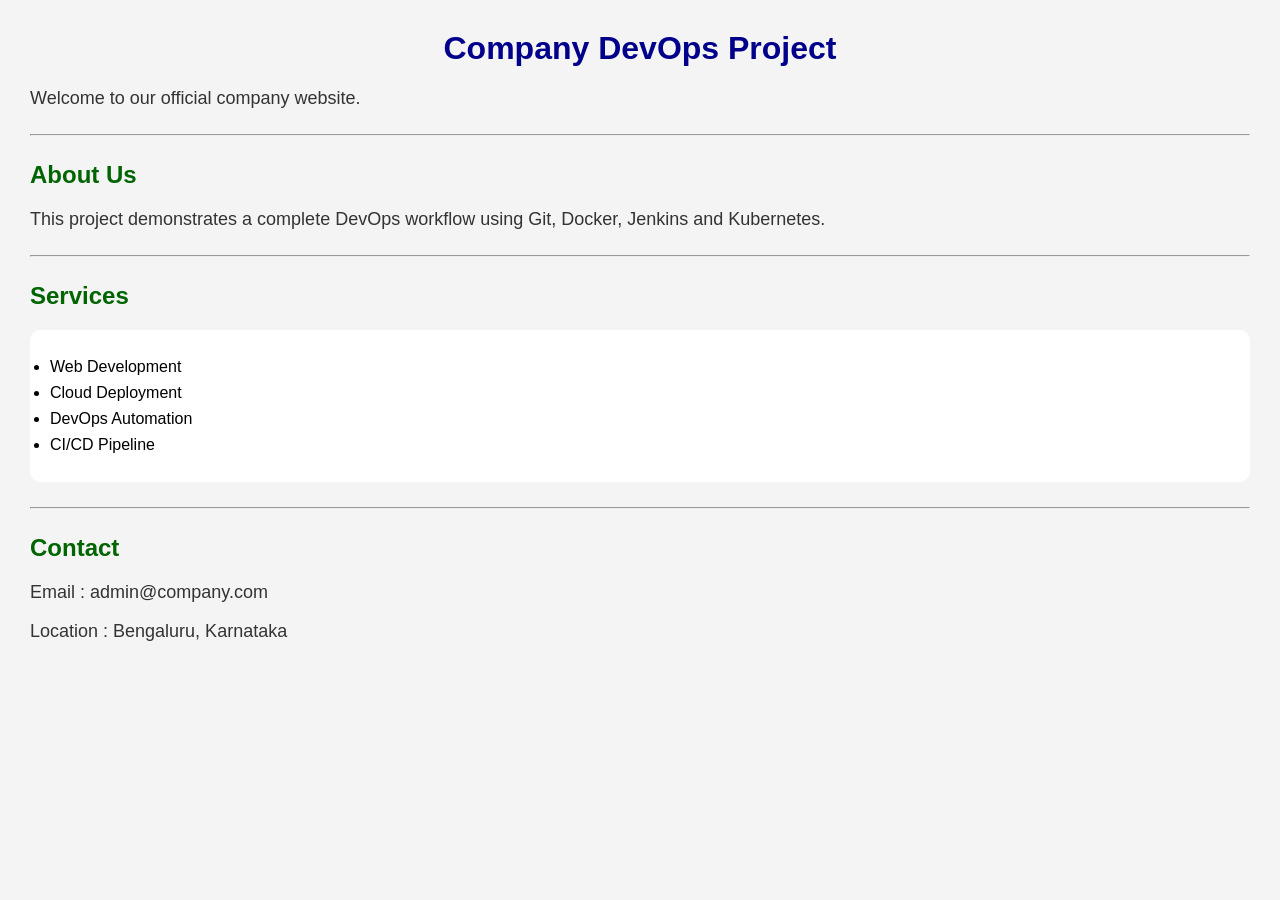
==== app/index.html @ 170b5fc7 "Initial project structure" ====
<!DOCTYPE html>
<html>

<head>

    <title>Company DevOps Project</title>

    <link rel="stylesheet" href="style.css">

</head>

<body>

    <h1>Company DevOps Project</h1>

    <p>Welcome to our official company website.</p>

    <hr>

    <h2>About Us</h2>

    <p>
    This project demonstrates a complete DevOps workflow using Git, Docker,
    Jenkins and Kubernetes.
    </p>

    <hr>

    <h2>Services</h2>

    <ul>
        <li>Web Development</li>
        <li>Cloud Deployment</li>
        <li>DevOps Automation</li>
        <li>CI/CD Pipeline</li>
    </ul>

    <hr>

    <h2>Contact</h2>

    <p>Email : admin@company.com</p>

    <p>Location : Bengaluru, Karnataka</p>

</body>

</html>
---- app/style.css ----
body {
    font-family: Arial, sans-serif;
    background-color: #f4f4f4;
    margin: 30px;
}

h1 {
    color: darkblue;
    text-align: center;
}

h2 {
    color: darkgreen;
}

p {
    color: #333333;
    font-size: 18px;
}

ul {
    background-color: white;
    padding: 20px;
    border-radius: 10px;
}

li {
    margin: 8px 0;
}

hr {
    margin: 25px 0;
}
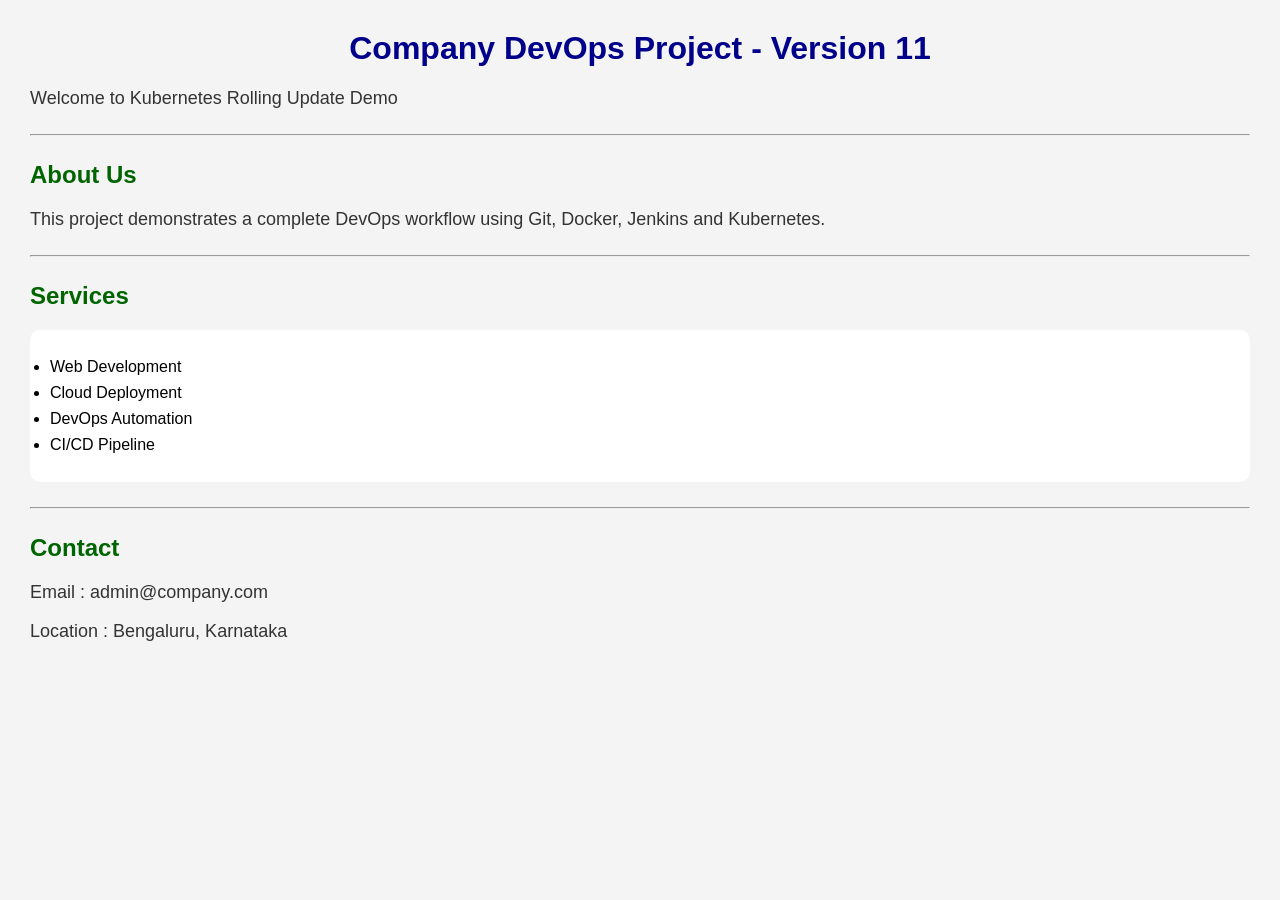
==== commit 26c4573e: "Added Final CI/CD Pipeline" ====
--- a/app/index.html
+++ b/app/index.html
@@ -11,9 +11,9 @@
 
 <body>
 
-    <h1>Company DevOps Project</h1>
+    <h1>Company DevOps Project - Version 11</h1>
 
-    <p>Welcome to our official company website.</p>
+    <p>Welcome to Kubernetes Rolling Update Demo</p>
 
     <hr>
 
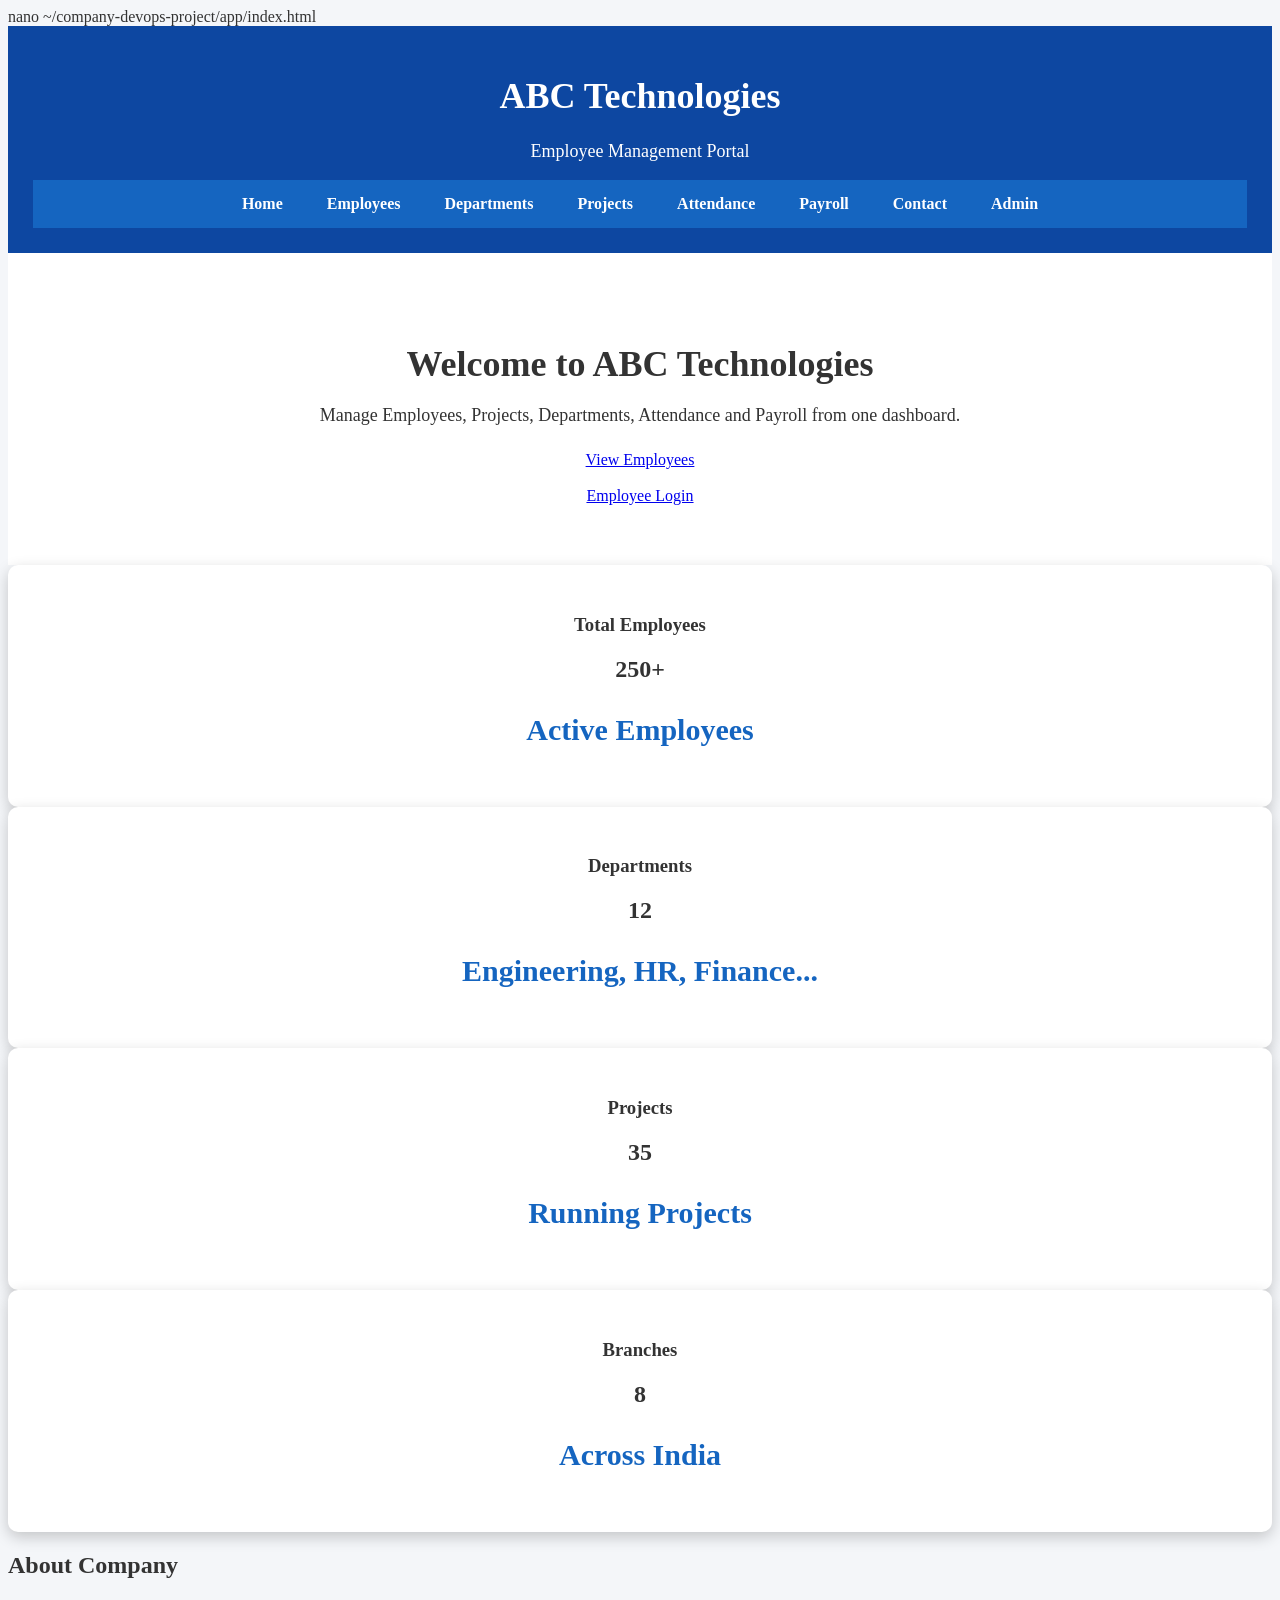
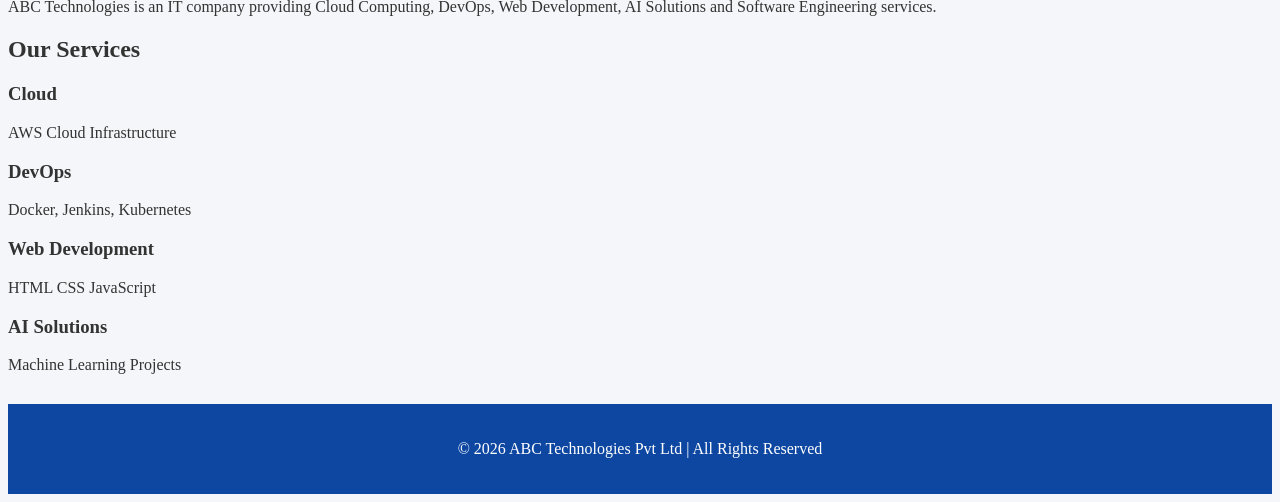
==== commit 55e39cb7: "Completed Employee Management Portal Project" ====
--- a/app/index.html
+++ b/app/index.html
@@ -1,47 +1,138 @@
-<!DOCTYPE html>
-<html>
+nano ~/company-devops-project/app/index.html<!DOCTYPE html>
+<html lang="en">
 
 <head>
+<meta charset="UTF-8">
+<meta name="viewport" content="width=device-width, initial-scale=1.0">
 
-    <title>Company DevOps Project</title>
+<title>ABC Technologies | Employee Management Portal</title>
 
-    <link rel="stylesheet" href="style.css">
+<link rel="stylesheet" href="style.css">
 
 </head>
 
 <body>
 
-    <h1>Company DevOps Project - Version 11</h1>
+<header>
 
-    <p>Welcome to Kubernetes Rolling Update Demo</p>
+<div class="logo">
+<h1>ABC Technologies</h1>
+<p>Employee Management Portal</p>
+</div>
 
-    <hr>
+<nav>
 
-    <h2>About Us</h2>
+<a href="index.html">Home</a>
+<a href="pages/employees.html">Employees</a>
+<a href="pages/departments.html">Departments</a>
+<a href="pages/projects.html">Projects</a>
+<a href="#">Attendance</a>
+<a href="#">Payroll</a>
+<a href="#">Contact</a>
+<a href="pages/admin.html">Admin</a>
 
-    <p>
-    This project demonstrates a complete DevOps workflow using Git, Docker,
-    Jenkins and Kubernetes.
-    </p>
+</nav>
 
-    <hr>
+</header>
 
-    <h2>Services</h2>
+<section class="hero">
 
-    <ul>
-        <li>Web Development</li>
-        <li>Cloud Deployment</li>
-        <li>DevOps Automation</li>
-        <li>CI/CD Pipeline</li>
-    </ul>
+<h2>Welcome to ABC Technologies</h2>
 
-    <hr>
+<p>
+Manage Employees, Projects, Departments,
+Attendance and Payroll from one dashboard.
+</p>
 
-    <h2>Contact</h2>
+<a href="pages/employees.html" class="btn">
+View Employees
+</a>
 
-    <p>Email : admin@company.com</p>
+<br><br>
 
-    <p>Location : Bengaluru, Karnataka</p>
+<a href="pages/login.html" class="btn">
+Employee Login
+</a> 
+
+</section>
+
+<section class="dashboard">
+
+<div class="card">
+<h3>Total Employees</h3>
+<h1>250+</h1>
+<p>Active Employees</p>
+</div>
+
+<div class="card">
+<h3>Departments</h3>
+<h1>12</h1>
+<p>Engineering, HR, Finance...</p>
+</div>
+
+<div class="card">
+<h3>Projects</h3>
+<h1>35</h1>
+<p>Running Projects</p>
+</div>
+
+<div class="card">
+<h3>Branches</h3>
+<h1>8</h1>
+<p>Across India</p>
+</div>
+
+</section>
+
+<section class="about">
+
+<h2>About Company</h2>
+
+<p>
+
+ABC Technologies is an IT company providing
+Cloud Computing, DevOps, Web Development,
+AI Solutions and Software Engineering services.
+
+</p>
+
+</section>
+
+<section class="services">
+
+<h2>Our Services</h2>
+
+<div class="service-box">
+
+<div class="service">
+<h3>Cloud</h3>
+<p>AWS Cloud Infrastructure</p>
+</div>
+
+<div class="service">
+<h3>DevOps</h3>
+<p>Docker, Jenkins, Kubernetes</p>
+</div>
+
+<div class="service">
+<h3>Web Development</h3>
+<p>HTML CSS JavaScript</p>
+</div>
+
+<div class="service">
+<h3>AI Solutions</h3>
+<p>Machine Learning Projects</p>
+</div>
+
+</div>
+
+</section>
+
+<footer>
+
+<p>© 2026 ABC Technologies Pvt Ltd | All Rights Reserved</p>
+
+</footer>
 
 </body>
 
--- a/app/style.css
+++ b/app/style.css
@@ -1,33 +1,181 @@
-body {
-    font-family: Arial, sans-serif;
-    background-color: #f4f4f4;
-    margin: 30px;
+```css
+*{
+margin:0;
+padding:0;
+box-sizing:border-box;
+font-family:Arial,sans-serif;
 }
 
-h1 {
-    color: darkblue;
-    text-align: center;
+body{
+background:#f4f6f9;
+color:#333;
 }
 
-h2 {
-    color: darkgreen;
+header{
+background:#0d47a1;
+color:white;
+padding:25px;
+text-align:center;
 }
 
-p {
-    color: #333333;
-    font-size: 18px;
+header h1{
+font-size:36px;
 }
 
-ul {
-    background-color: white;
-    padding: 20px;
-    border-radius: 10px;
+header p{
+margin-top:10px;
+font-size:18px;
 }
 
-li {
-    margin: 8px 0;
+nav{
+background:#1565c0;
+padding:15px;
+text-align:center;
 }
 
-hr {
-    margin: 25px 0;
+nav a{
+color:white;
+text-decoration:none;
+margin:20px;
+font-weight:bold;
 }
+
+nav a:hover{
+color:yellow;
+}
+
+.hero{
+padding:60px;
+text-align:center;
+background:white;
+}
+
+.hero h2{
+font-size:36px;
+margin-bottom:20px;
+}
+
+.hero p{
+font-size:18px;
+margin-bottom:25px;
+}
+
+button{
+background:#1565c0;
+color:white;
+padding:12px 25px;
+border:none;
+border-radius:5px;
+cursor:pointer;
+font-size:16px;
+}
+
+button:hover{
+background:#0d47a1;
+}
+
+.cards{
+display:grid;
+grid-template-columns:repeat(4,1fr);
+gap:20px;
+padding:40px;
+}
+
+.card{
+background:white;
+padding:30px;
+border-radius:10px;
+box-shadow:0 5px 15px rgba(0,0,0,.2);
+text-align:center;
+}
+
+.card h3{
+margin-bottom:15px;
+}
+
+.card p{
+font-size:30px;
+font-weight:bold;
+color:#1565c0;
+}
+
+.login{
+background:white;
+margin:30px;
+padding:30px;
+border-radius:10px;
+box-shadow:0 5px 15px rgba(0,0,0,.2);
+}
+
+.login h2{
+margin-bottom:20px;
+text-align:center;
+}
+
+.login input{
+width:100%;
+padding:12px;
+margin-bottom:15px;
+border:1px solid #ccc;
+border-radius:5px;
+}
+
+.login button{
+width:100%;
+}
+
+.employee-table{
+background:white;
+margin:30px;
+padding:30px;
+border-radius:10px;
+box-shadow:0 5px 15px rgba(0,0,0,.2);
+}
+
+.employee-table h2{
+text-align:center;
+margin-bottom:20px;
+}
+
+table{
+width:100%;
+border-collapse:collapse;
+}
+
+table th{
+background:#1565c0;
+color:white;
+padding:15px;
+}
+
+table td{
+padding:15px;
+text-align:center;
+border-bottom:1px solid #ddd;
+}
+
+table tr:hover{
+background:#f2f2f2;
+}
+
+footer{
+background:#0d47a1;
+color:white;
+text-align:center;
+padding:20px;
+margin-top:30px;
+}
+
+@media(max-width:768px){
+
+.cards{
+grid-template-columns:1fr;
+}
+
+nav a{
+display:block;
+margin:10px;
+}
+
+}
+```
